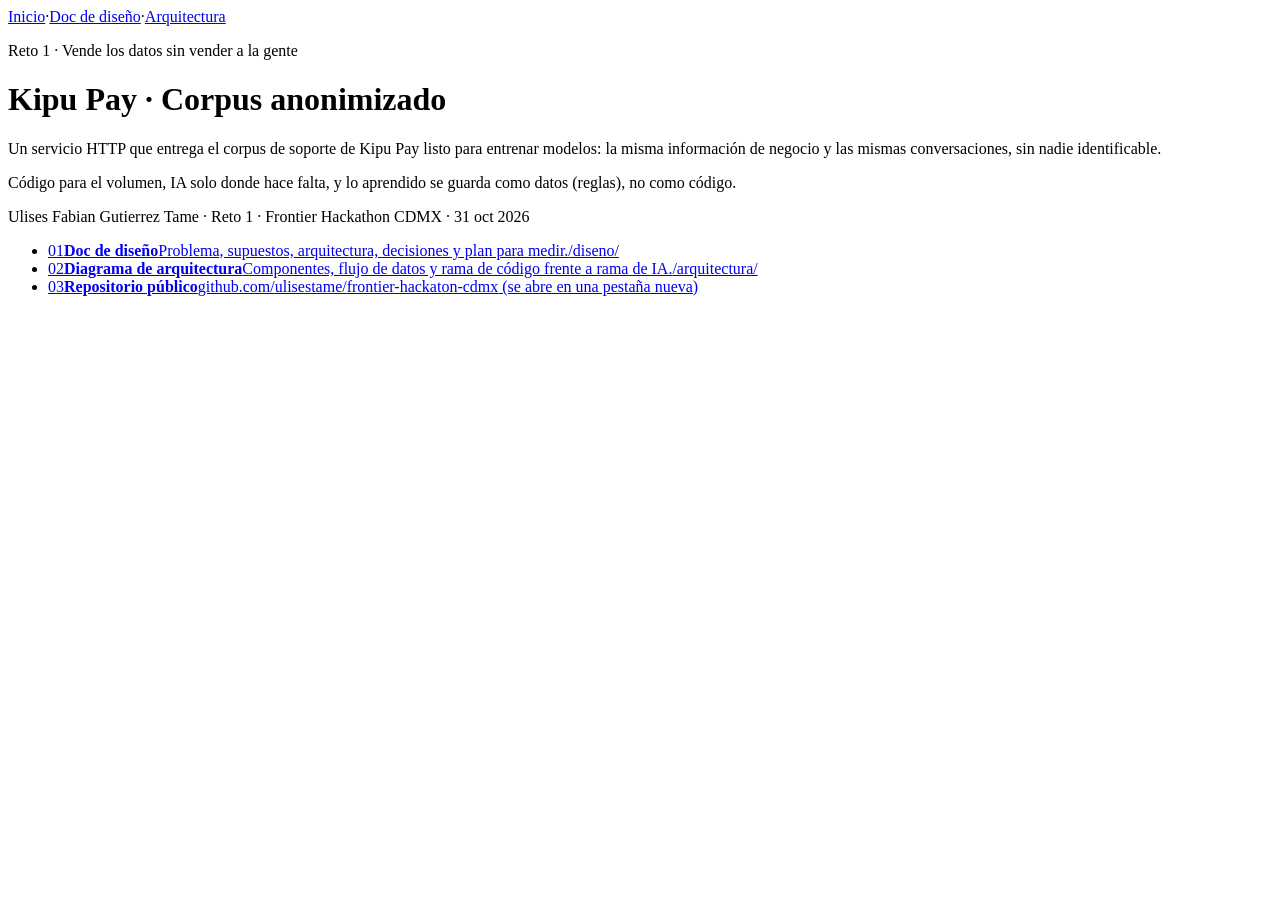
==== design-site/index.html @ 9b64827b "docs(design): design doc and architecture pages Static site (no build step) with the systems-design " ====
<!doctype html>
<html lang="es">
<head>
<meta charset="utf-8">
<meta name="viewport" content="width=device-width, initial-scale=1">
<title>Kipu Pay · Corpus anonimizado</title>
<meta name="description" content="Corpus de soporte de Kipu Pay listo para entrenar modelos, con la misma información de negocio y sin nadie identificable.">
<meta name="theme-color" content="#0C1B25">
<link rel="preconnect" href="https://fonts.googleapis.com">
<link rel="preconnect" href="https://fonts.gstatic.com" crossorigin>
<link rel="stylesheet" href="https://fonts.googleapis.com/css2?family=Atkinson+Hyperlegible+Next:wght@400..700&family=Martian+Mono:wdth,wght@75..100,400..800&display=swap">
<link rel="stylesheet" href="/assets/tema.css">
</head>
<body class="home">
<nav class="topnav" aria-label="Navegación del sitio">
  <div class="wrap"><a href="/" aria-current="page">Inicio</a><span class="sep" aria-hidden="true">·</span><a href="/diseno/">Doc de diseño</a><span class="sep" aria-hidden="true">·</span><a href="/arquitectura/">Arquitectura</a></div>
</nav>
<main class="wrap">
  <header class="hero">
    <p class="eyebrow">Reto 1 · Vende los datos sin vender a <span class="redact">la gente</span></p>
    <h1>Kipu Pay <span class="dot">·</span> <span class="nw">Corpus anonimizado</span></h1>
    <p class="lede">Un servicio HTTP que entrega el corpus de soporte de Kipu Pay listo para entrenar modelos: la misma información de negocio y las mismas conversaciones, sin nadie identificable.</p>
    <p class="claim"><span class="c-code">Código para el volumen</span>, <span class="c-ia">IA solo donde hace falta</span>, y lo aprendido se guarda como <span class="c-store">datos (reglas)</span>, no como código.</p>
    <p class="byline">Ulises Fabian Gutierrez Tame · Reto 1 · Frontier Hackathon CDMX · 31 oct 2026</p>
  </header>
  <ul class="index">
    <li><a href="/diseno/"><span class="i-n">01</span><b class="i-t">Doc de diseño</b><span class="i-d">Problema, supuestos, arquitectura, decisiones y plan para medir.</span><span class="i-p" aria-hidden="true">/diseno/</span></a></li>
    <li><a href="/arquitectura/"><span class="i-n">02</span><b class="i-t">Diagrama de arquitectura</b><span class="i-d">Componentes, flujo de datos y rama de código frente a rama de IA.</span><span class="i-p" aria-hidden="true">/arquitectura/</span></a></li>
    <li><a href="https://github.com/ulisestame/frontier-hackaton-cdmx" target="_blank" rel="noopener"><span class="i-n">03</span><b class="i-t">Repositorio público</b><span class="i-p i-ext">github.com/<wbr>ulisestame/<wbr>frontier-hackaton-cdmx</span><span class="sr-only"> (se abre en una pestaña nueva)</span></a></li>
  </ul>
</main>
</body>
</html>
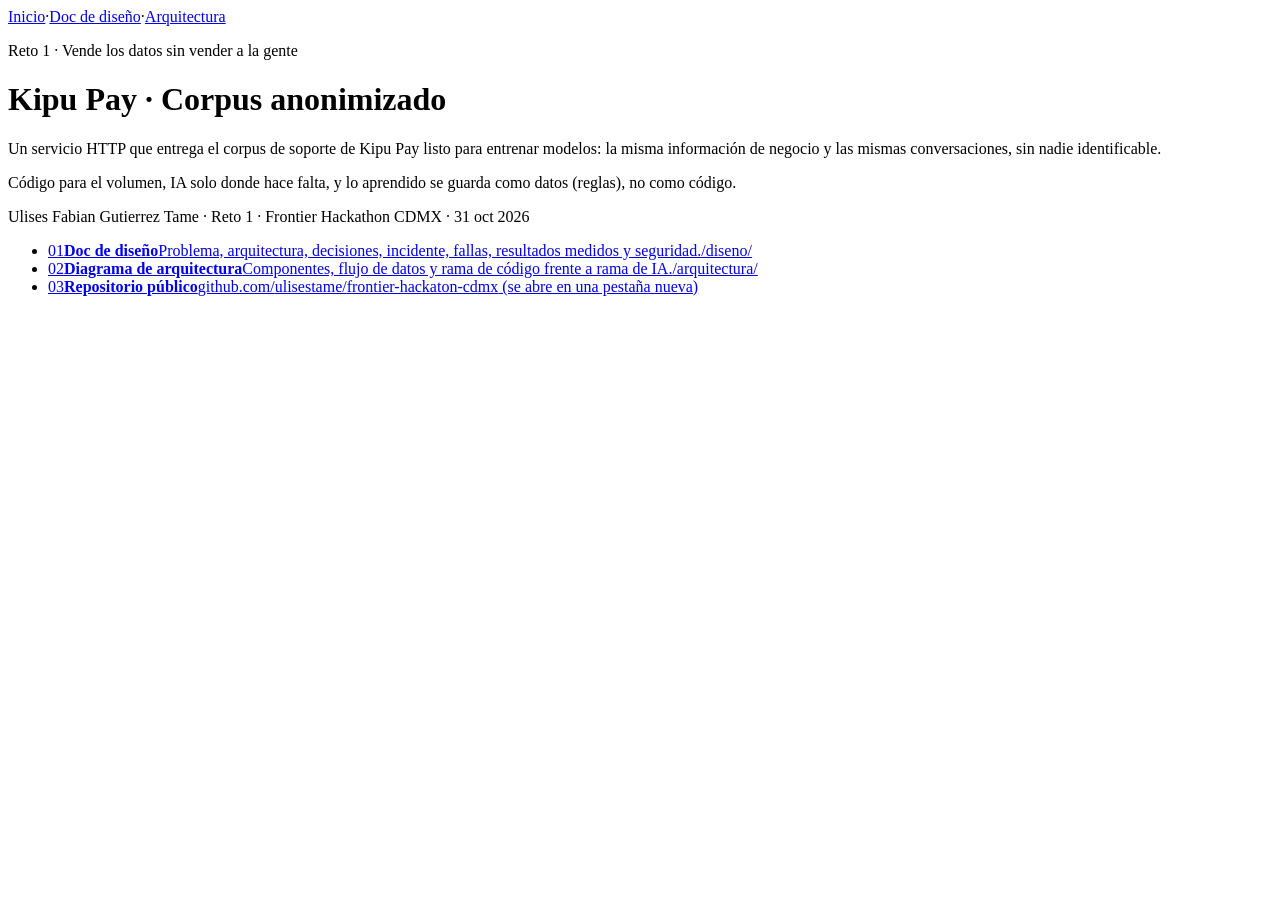
==== commit 0bf04c7b: "docs(design): rewrite design pages to match the shipped system Removes claims that were never built " ====
--- a/design-site/index.html
+++ b/design-site/index.html
@@ -24,7 +24,7 @@
     <p class="byline">Ulises Fabian Gutierrez Tame · Reto 1 · Frontier Hackathon CDMX · 31 oct 2026</p>
   </header>
   <ul class="index">
-    <li><a href="/diseno/"><span class="i-n">01</span><b class="i-t">Doc de diseño</b><span class="i-d">Problema, supuestos, arquitectura, decisiones y plan para medir.</span><span class="i-p" aria-hidden="true">/diseno/</span></a></li>
+    <li><a href="/diseno/"><span class="i-n">01</span><b class="i-t">Doc de diseño</b><span class="i-d">Problema, arquitectura, decisiones, incidente, fallas, resultados medidos y seguridad.</span><span class="i-p" aria-hidden="true">/diseno/</span></a></li>
     <li><a href="/arquitectura/"><span class="i-n">02</span><b class="i-t">Diagrama de arquitectura</b><span class="i-d">Componentes, flujo de datos y rama de código frente a rama de IA.</span><span class="i-p" aria-hidden="true">/arquitectura/</span></a></li>
     <li><a href="https://github.com/ulisestame/frontier-hackaton-cdmx" target="_blank" rel="noopener"><span class="i-n">03</span><b class="i-t">Repositorio público</b><span class="i-p i-ext">github.com/<wbr>ulisestame/<wbr>frontier-hackaton-cdmx</span><span class="sr-only"> (se abre en una pestaña nueva)</span></a></li>
   </ul>
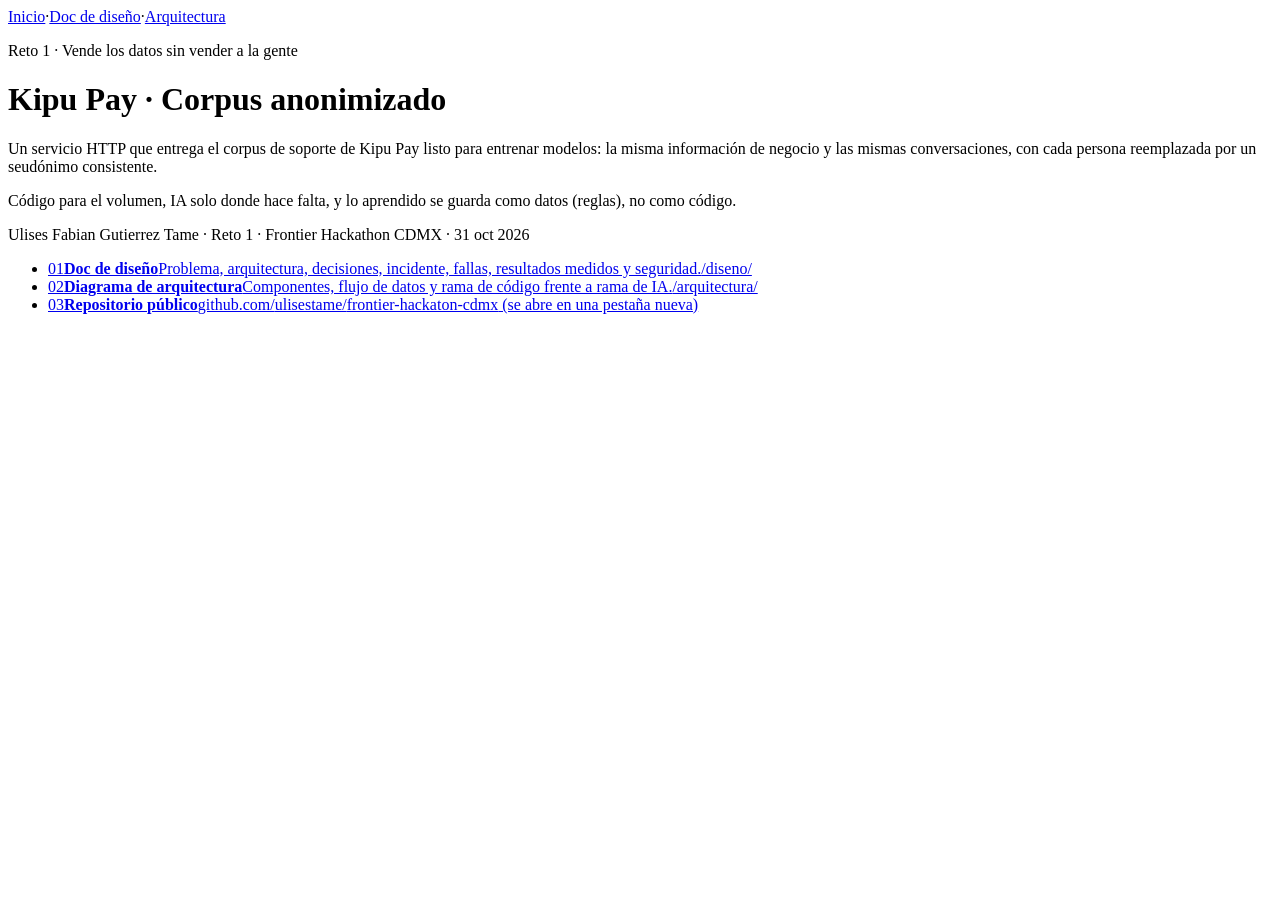
==== commit 2f03dccd: "docs(design): apply fact-check batch 1 and the run-2 status Merging rules, container restart, secret" ====
--- a/design-site/index.html
+++ b/design-site/index.html
@@ -4,7 +4,7 @@
 <meta charset="utf-8">
 <meta name="viewport" content="width=device-width, initial-scale=1">
 <title>Kipu Pay · Corpus anonimizado</title>
-<meta name="description" content="Corpus de soporte de Kipu Pay listo para entrenar modelos, con la misma información de negocio y sin nadie identificable.">
+<meta name="description" content="Corpus de soporte de Kipu Pay listo para entrenar modelos, con la misma información de negocio y con cada persona reemplazada por un seudónimo consistente.">
 <meta name="theme-color" content="#0C1B25">
 <link rel="preconnect" href="https://fonts.googleapis.com">
 <link rel="preconnect" href="https://fonts.gstatic.com" crossorigin>
@@ -19,7 +19,7 @@
   <header class="hero">
     <p class="eyebrow">Reto 1 · Vende los datos sin vender a <span class="redact">la gente</span></p>
     <h1>Kipu Pay <span class="dot">·</span> <span class="nw">Corpus anonimizado</span></h1>
-    <p class="lede">Un servicio HTTP que entrega el corpus de soporte de Kipu Pay listo para entrenar modelos: la misma información de negocio y las mismas conversaciones, sin nadie identificable.</p>
+    <p class="lede">Un servicio HTTP que entrega el corpus de soporte de Kipu Pay listo para entrenar modelos: la misma información de negocio y las mismas conversaciones, con cada persona reemplazada por un seudónimo consistente.</p>
     <p class="claim"><span class="c-code">Código para el volumen</span>, <span class="c-ia">IA solo donde hace falta</span>, y lo aprendido se guarda como <span class="c-store">datos (reglas)</span>, no como código.</p>
     <p class="byline">Ulises Fabian Gutierrez Tame · Reto 1 · Frontier Hackathon CDMX · 31 oct 2026</p>
   </header>
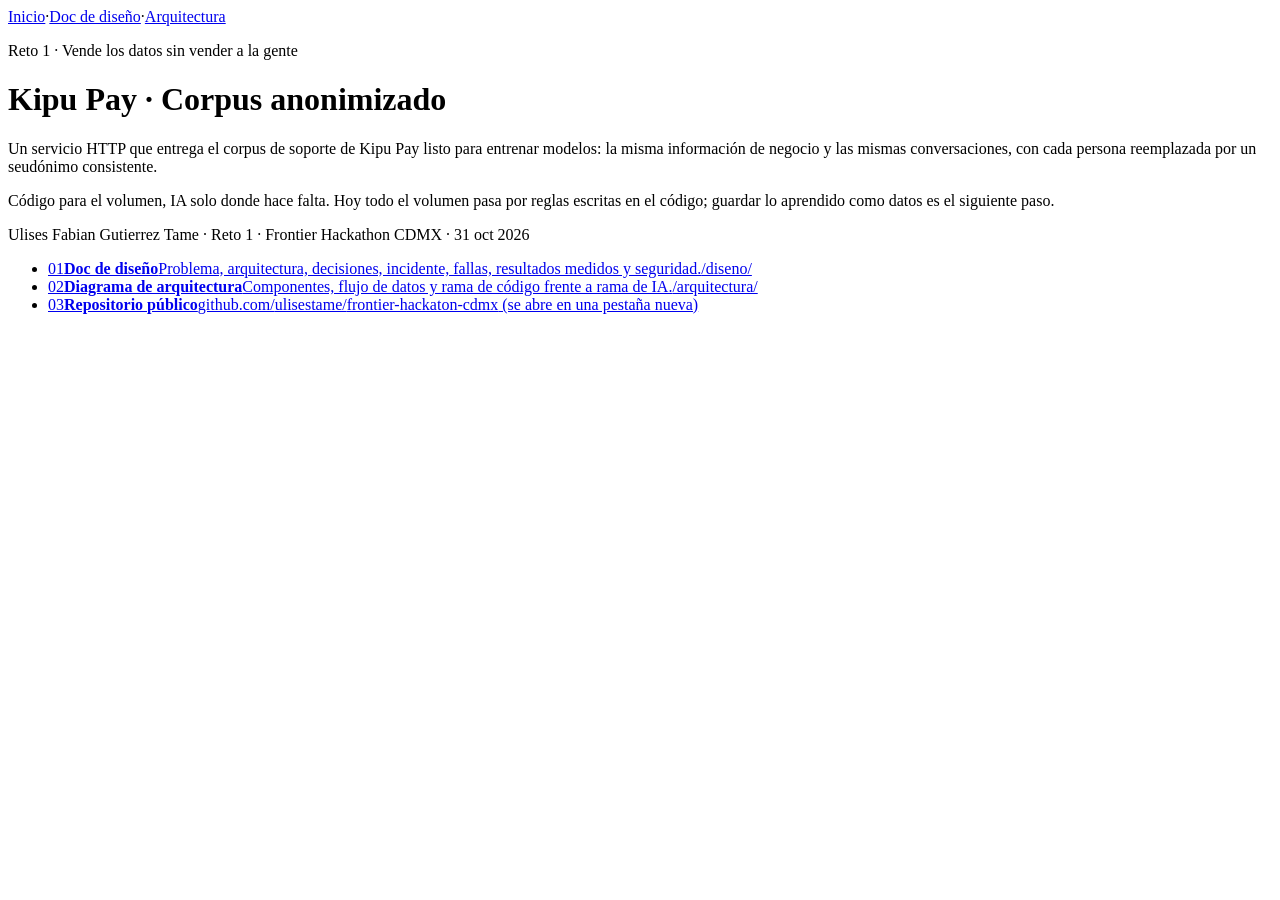
==== commit 1d1743bf: "docs(design): reword the thesis and tag the run-3 linking work The thesis now says all volume goes t" ====
--- a/design-site/index.html
+++ b/design-site/index.html
@@ -20,7 +20,7 @@
     <p class="eyebrow">Reto 1 · Vende los datos sin vender a <span class="redact">la gente</span></p>
     <h1>Kipu Pay <span class="dot">·</span> <span class="nw">Corpus anonimizado</span></h1>
     <p class="lede">Un servicio HTTP que entrega el corpus de soporte de Kipu Pay listo para entrenar modelos: la misma información de negocio y las mismas conversaciones, con cada persona reemplazada por un seudónimo consistente.</p>
-    <p class="claim"><span class="c-code">Código para el volumen</span>, <span class="c-ia">IA solo donde hace falta</span>, y lo aprendido se guarda como <span class="c-store">datos (reglas)</span>, no como código.</p>
+    <p class="claim"><span class="c-code">Código para el volumen</span>, <span class="c-ia">IA solo donde hace falta</span>. Hoy todo el volumen pasa por reglas escritas en el código; guardar lo aprendido como <span class="c-store">datos</span> es el siguiente paso.</p>
     <p class="byline">Ulises Fabian Gutierrez Tame · Reto 1 · Frontier Hackathon CDMX · 31 oct 2026</p>
   </header>
   <ul class="index">
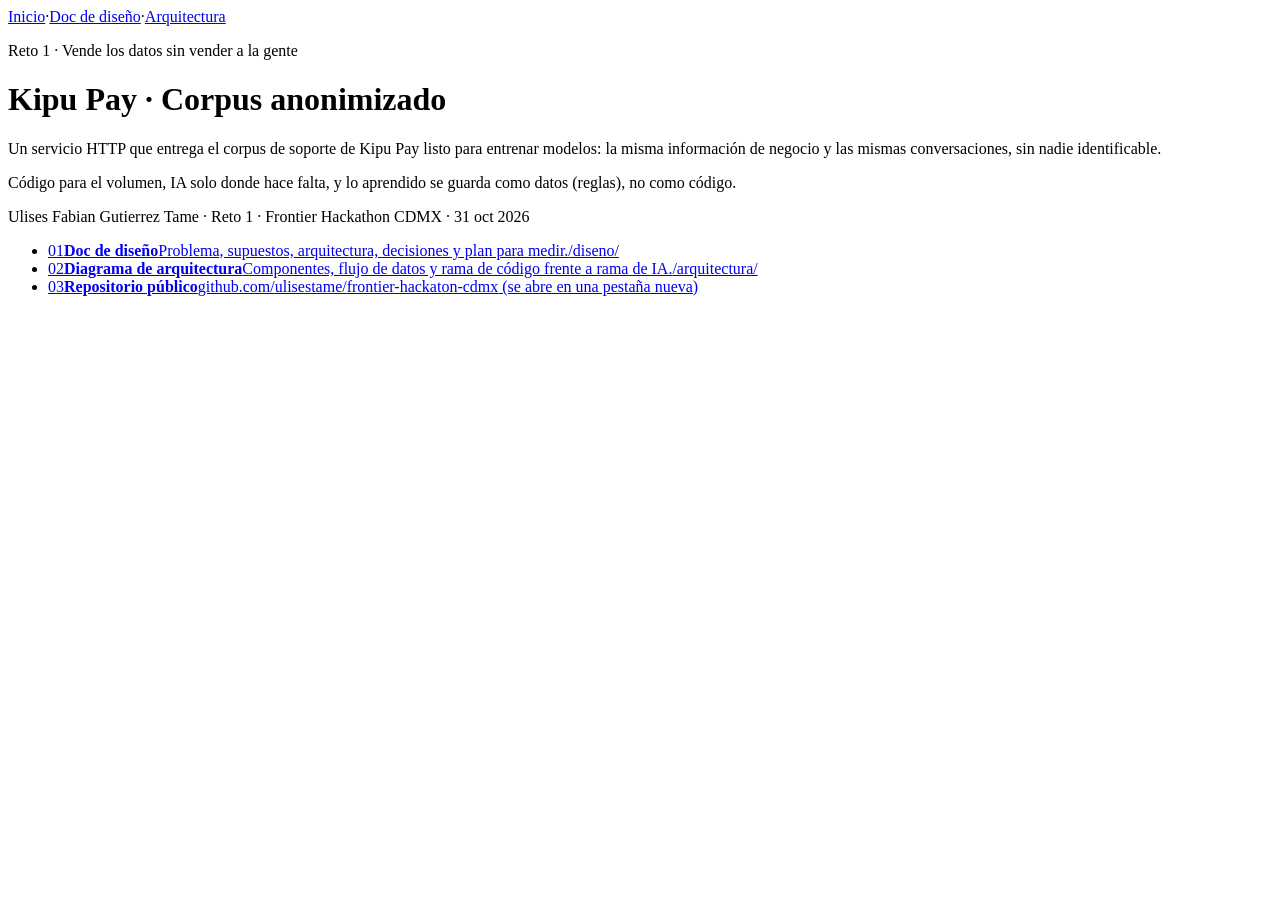
==== commit 8caabf40: "Merge pull request #2 from ulisestame/docs/design-site docs(design): design doc and architecture pag" ====
--- a/design-site/index.html
+++ b/design-site/index.html
@@ -4,7 +4,7 @@
 <meta charset="utf-8">
 <meta name="viewport" content="width=device-width, initial-scale=1">
 <title>Kipu Pay · Corpus anonimizado</title>
-<meta name="description" content="Corpus de soporte de Kipu Pay listo para entrenar modelos, con la misma información de negocio y con cada persona reemplazada por un seudónimo consistente.">
+<meta name="description" content="Corpus de soporte de Kipu Pay listo para entrenar modelos, con la misma información de negocio y sin nadie identificable.">
 <meta name="theme-color" content="#0C1B25">
 <link rel="preconnect" href="https://fonts.googleapis.com">
 <link rel="preconnect" href="https://fonts.gstatic.com" crossorigin>
@@ -19,12 +19,12 @@
   <header class="hero">
     <p class="eyebrow">Reto 1 · Vende los datos sin vender a <span class="redact">la gente</span></p>
     <h1>Kipu Pay <span class="dot">·</span> <span class="nw">Corpus anonimizado</span></h1>
-    <p class="lede">Un servicio HTTP que entrega el corpus de soporte de Kipu Pay listo para entrenar modelos: la misma información de negocio y las mismas conversaciones, con cada persona reemplazada por un seudónimo consistente.</p>
-    <p class="claim"><span class="c-code">Código para el volumen</span>, <span class="c-ia">IA solo donde hace falta</span>. Hoy todo el volumen pasa por reglas escritas en el código; guardar lo aprendido como <span class="c-store">datos</span> es el siguiente paso.</p>
+    <p class="lede">Un servicio HTTP que entrega el corpus de soporte de Kipu Pay listo para entrenar modelos: la misma información de negocio y las mismas conversaciones, sin nadie identificable.</p>
+    <p class="claim"><span class="c-code">Código para el volumen</span>, <span class="c-ia">IA solo donde hace falta</span>, y lo aprendido se guarda como <span class="c-store">datos (reglas)</span>, no como código.</p>
     <p class="byline">Ulises Fabian Gutierrez Tame · Reto 1 · Frontier Hackathon CDMX · 31 oct 2026</p>
   </header>
   <ul class="index">
-    <li><a href="/diseno/"><span class="i-n">01</span><b class="i-t">Doc de diseño</b><span class="i-d">Problema, arquitectura, decisiones, incidente, fallas, resultados medidos y seguridad.</span><span class="i-p" aria-hidden="true">/diseno/</span></a></li>
+    <li><a href="/diseno/"><span class="i-n">01</span><b class="i-t">Doc de diseño</b><span class="i-d">Problema, supuestos, arquitectura, decisiones y plan para medir.</span><span class="i-p" aria-hidden="true">/diseno/</span></a></li>
     <li><a href="/arquitectura/"><span class="i-n">02</span><b class="i-t">Diagrama de arquitectura</b><span class="i-d">Componentes, flujo de datos y rama de código frente a rama de IA.</span><span class="i-p" aria-hidden="true">/arquitectura/</span></a></li>
     <li><a href="https://github.com/ulisestame/frontier-hackaton-cdmx" target="_blank" rel="noopener"><span class="i-n">03</span><b class="i-t">Repositorio público</b><span class="i-p i-ext">github.com/<wbr>ulisestame/<wbr>frontier-hackaton-cdmx</span><span class="sr-only"> (se abre en una pestaña nueva)</span></a></li>
   </ul>
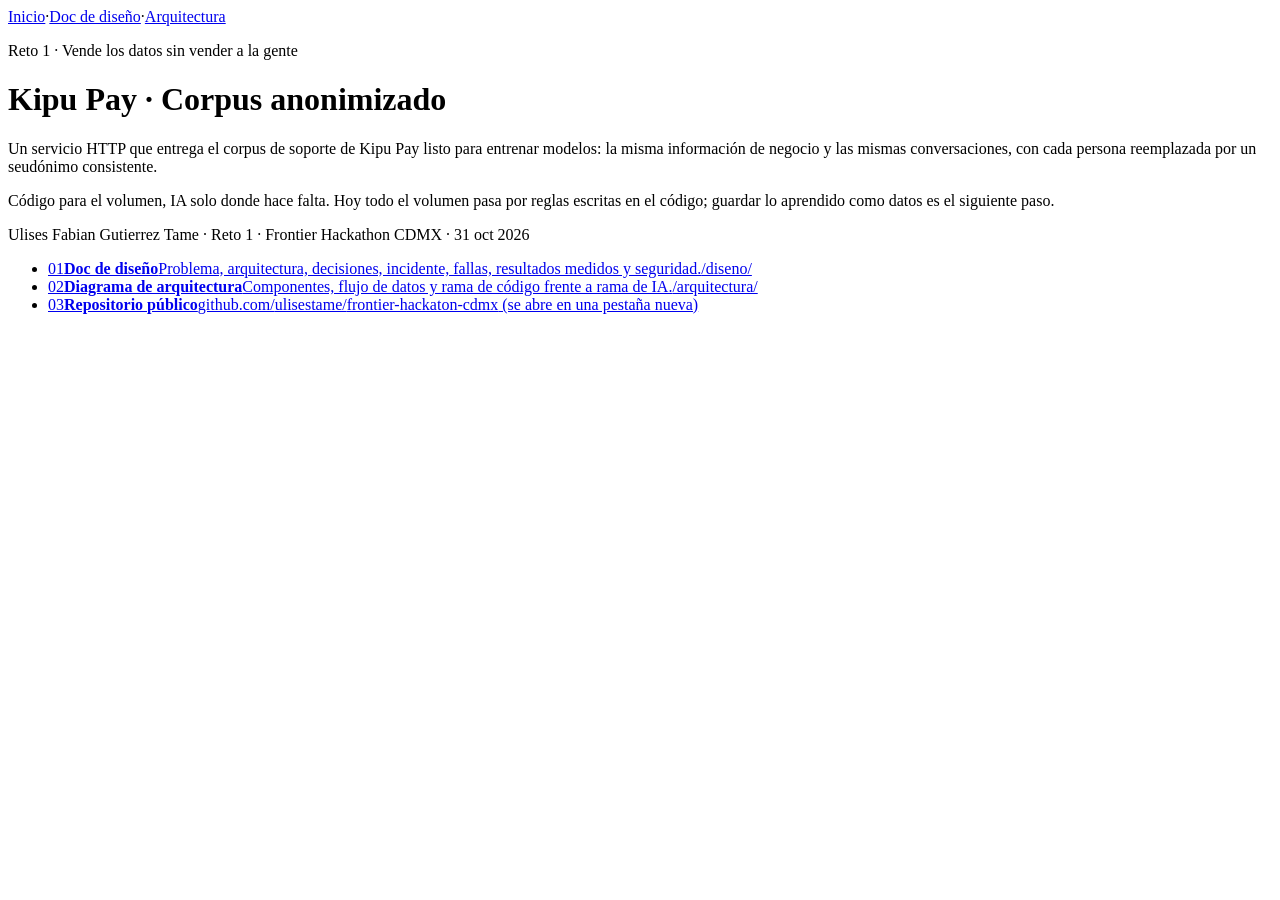
==== commit a96cf810: "Merge pull request #16 from ulisestame/docs/design-final docs: final design pages, README and DECISI" ====
--- a/design-site/index.html
+++ b/design-site/index.html
@@ -4,7 +4,7 @@
 <meta charset="utf-8">
 <meta name="viewport" content="width=device-width, initial-scale=1">
 <title>Kipu Pay · Corpus anonimizado</title>
-<meta name="description" content="Corpus de soporte de Kipu Pay listo para entrenar modelos, con la misma información de negocio y sin nadie identificable.">
+<meta name="description" content="Corpus de soporte de Kipu Pay listo para entrenar modelos, con la misma información de negocio y con cada persona reemplazada por un seudónimo consistente.">
 <meta name="theme-color" content="#0C1B25">
 <link rel="preconnect" href="https://fonts.googleapis.com">
 <link rel="preconnect" href="https://fonts.gstatic.com" crossorigin>
@@ -19,12 +19,12 @@
   <header class="hero">
     <p class="eyebrow">Reto 1 · Vende los datos sin vender a <span class="redact">la gente</span></p>
     <h1>Kipu Pay <span class="dot">·</span> <span class="nw">Corpus anonimizado</span></h1>
-    <p class="lede">Un servicio HTTP que entrega el corpus de soporte de Kipu Pay listo para entrenar modelos: la misma información de negocio y las mismas conversaciones, sin nadie identificable.</p>
-    <p class="claim"><span class="c-code">Código para el volumen</span>, <span class="c-ia">IA solo donde hace falta</span>, y lo aprendido se guarda como <span class="c-store">datos (reglas)</span>, no como código.</p>
+    <p class="lede">Un servicio HTTP que entrega el corpus de soporte de Kipu Pay listo para entrenar modelos: la misma información de negocio y las mismas conversaciones, con cada persona reemplazada por un seudónimo consistente.</p>
+    <p class="claim"><span class="c-code">Código para el volumen</span>, <span class="c-ia">IA solo donde hace falta</span>. Hoy todo el volumen pasa por reglas escritas en el código; guardar lo aprendido como <span class="c-store">datos</span> es el siguiente paso.</p>
     <p class="byline">Ulises Fabian Gutierrez Tame · Reto 1 · Frontier Hackathon CDMX · 31 oct 2026</p>
   </header>
   <ul class="index">
-    <li><a href="/diseno/"><span class="i-n">01</span><b class="i-t">Doc de diseño</b><span class="i-d">Problema, supuestos, arquitectura, decisiones y plan para medir.</span><span class="i-p" aria-hidden="true">/diseno/</span></a></li>
+    <li><a href="/diseno/"><span class="i-n">01</span><b class="i-t">Doc de diseño</b><span class="i-d">Problema, arquitectura, decisiones, incidente, fallas, resultados medidos y seguridad.</span><span class="i-p" aria-hidden="true">/diseno/</span></a></li>
     <li><a href="/arquitectura/"><span class="i-n">02</span><b class="i-t">Diagrama de arquitectura</b><span class="i-d">Componentes, flujo de datos y rama de código frente a rama de IA.</span><span class="i-p" aria-hidden="true">/arquitectura/</span></a></li>
     <li><a href="https://github.com/ulisestame/frontier-hackaton-cdmx" target="_blank" rel="noopener"><span class="i-n">03</span><b class="i-t">Repositorio público</b><span class="i-p i-ext">github.com/<wbr>ulisestame/<wbr>frontier-hackaton-cdmx</span><span class="sr-only"> (se abre en una pestaña nueva)</span></a></li>
   </ul>
